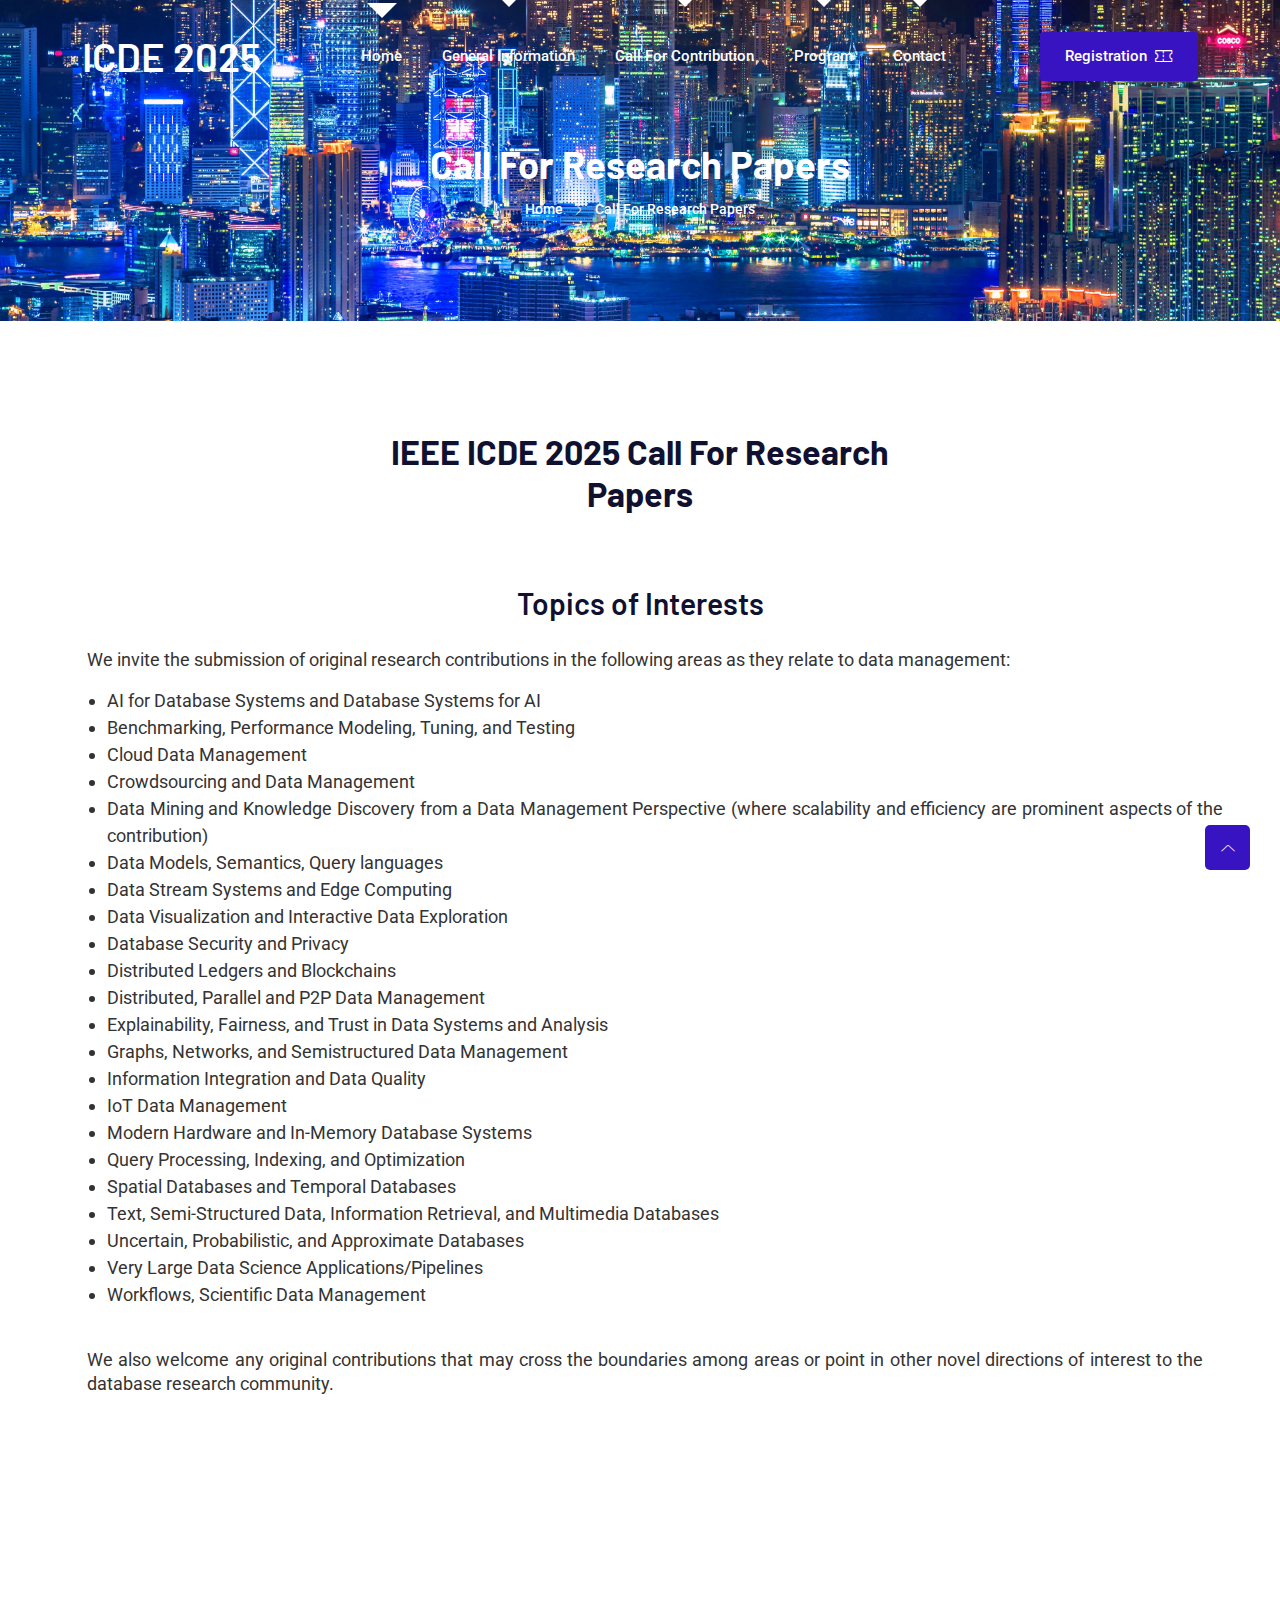
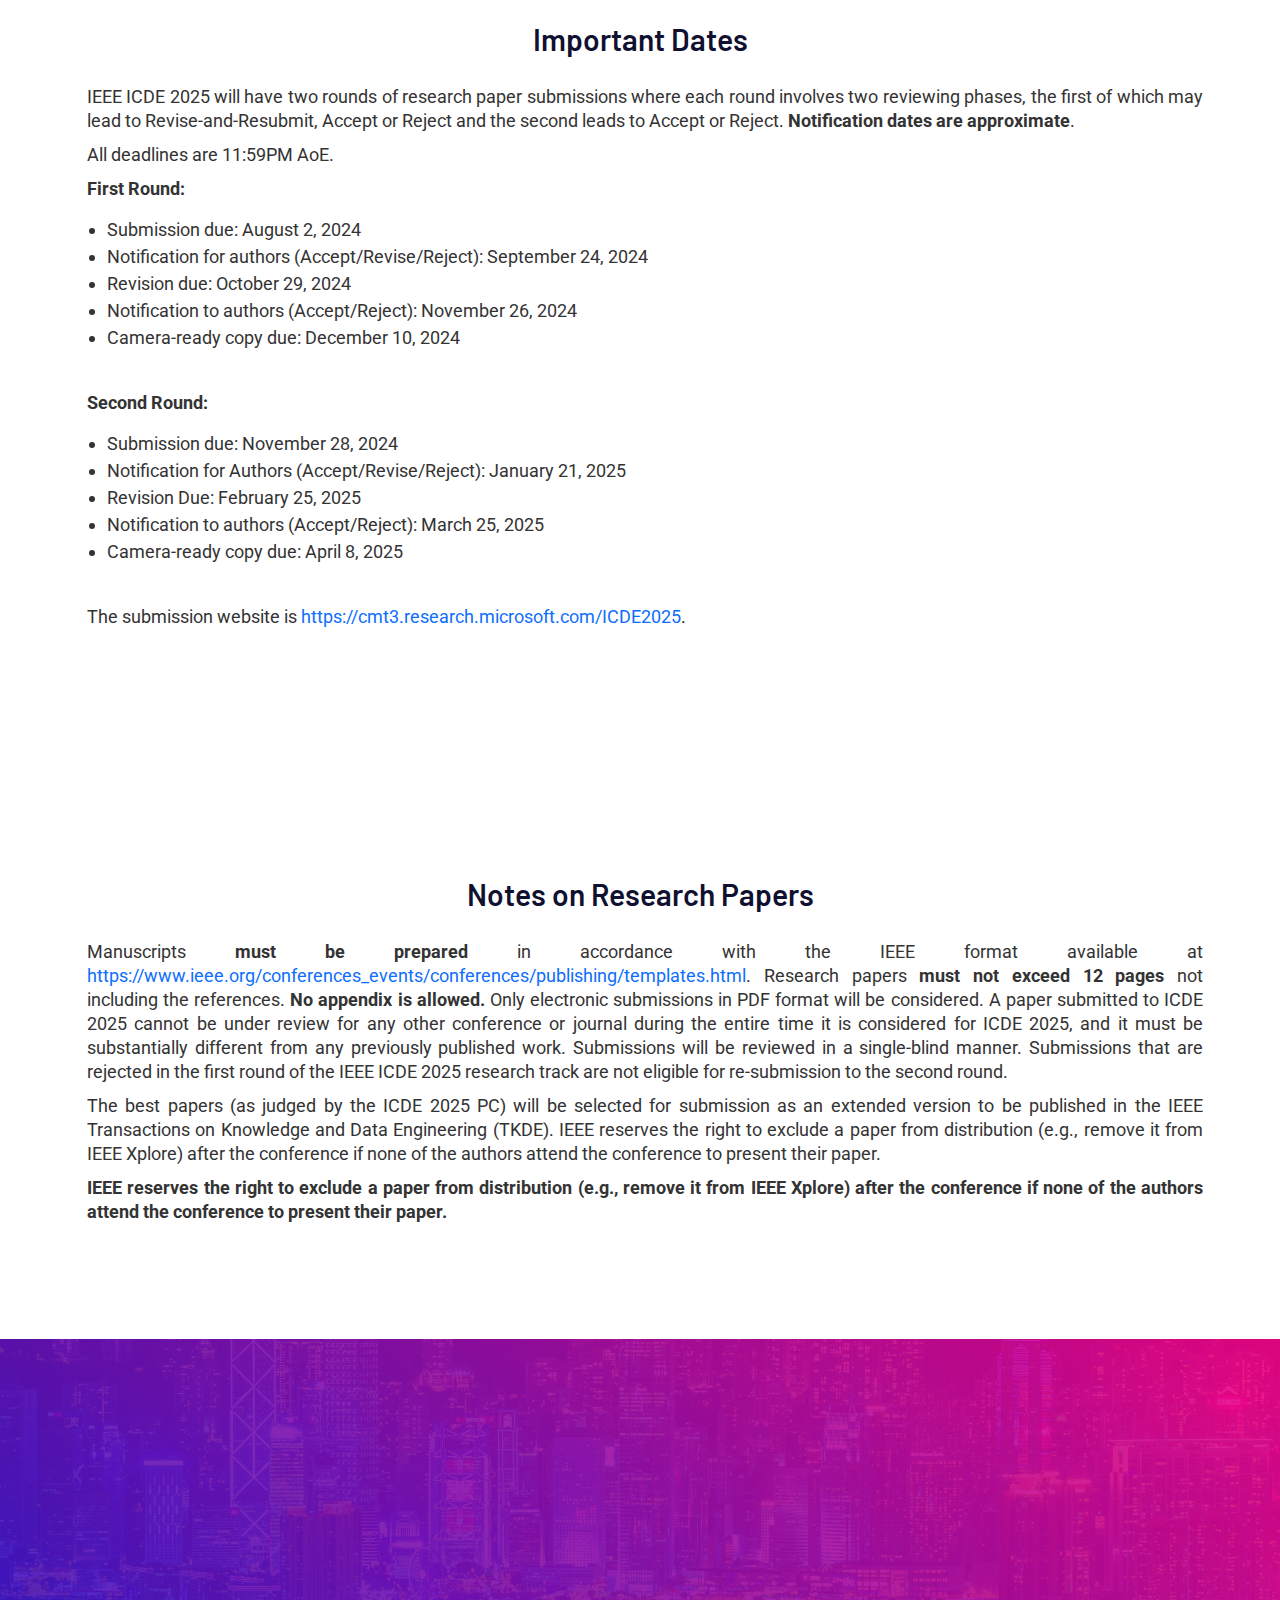
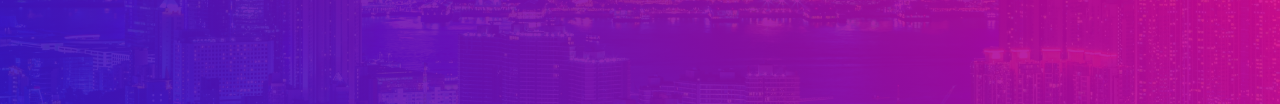
==== cfp-research.html @ 8ed47885 "Add files via upload" ====
<!DOCTYPE html>
<html class="no-js" lang="zxx">

<head>
    <meta charset="utf-8" />
    <meta http-equiv="x-ua-compatible" content="ie=edge" />
    <title>ICDE 2025 - Call for Contribution</title>
    <meta name="description" content="" />
    <meta name="viewport" content="width=device-width, initial-scale=1" />
    <link rel="shortcut icon" type="image/x-icon" href="assets/images/favicon.svg" />

    <!-- ========================= CSS here ========================= -->
    <link rel="stylesheet" href="assets/css/bootstrap.min.css" />
    <link rel="stylesheet" href="assets/css/LineIcons.3.0.css" />
    <link rel="stylesheet" href="assets/css/animate.css" />
    <link rel="stylesheet" href="assets/css/tiny-slider.css" />
    <link rel="stylesheet" href="assets/css/glightbox.min.css" />
    <link rel="stylesheet" href="assets/css/main.css" />

</head>

<body>
    <!--[if lte IE 9]>
      <p class="browserupgrade">
        You are using an <strong>outdated</strong> browser. Please
        <a href="https://browsehappy.com/">upgrade your browser</a> to improve
        your experience and security.
      </p>
    <![endif]-->

    <!-- Preloader -->
    <div class="preloader">
        <div class="preloader-inner">
            <div class="preloader-icon">
                <span></span>
                <span></span>
            </div>
        </div>
    </div>
    <!-- /End Preloader -->

    <!-- Start Header Area -->
    <header class="header navbar-area">
        <div class="container">
            <div class="row align-items-center">
                <div class="col-lg-12">
                    <div class="nav-inner">
                        <!-- Start Navbar -->
                        <nav class="navbar navbar-expand-lg">
                            <a class="navbar-brand" href="index.html">
                                <!--<img src="assets/images/logo/logo.svg" alt="Logo">-->
                                <h2 style="color: white;">ICDE 2025</h2>
                            </a>
                            <button class="navbar-toggler mobile-menu-btn" type="button" data-bs-toggle="collapse"
                                data-bs-target="#navbarSupportedContent" aria-controls="navbarSupportedContent"
                                aria-expanded="false" aria-label="Toggle navigation">
                                <span class="toggler-icon"></span>
                                <span class="toggler-icon"></span>
                                <span class="toggler-icon"></span>
                            </button>
                            <div class="collapse navbar-collapse sub-menu-bar" id="navbarSupportedContent">
                                <ul id="nav" class="navbar-nav ms-auto">
                                    <li class="nav-item">
                                        <a href="index.html" class="active" aria-label="Toggle navigation">Home</a>
                                    </li>

                                    <li class="nav-item">
                                        <a class="dd-menu collapsed" href="javascript:void(0)" data-bs-toggle="collapse"
                                            data-bs-target="#submenu-1-1" aria-controls="navbarSupportedContent"
                                            aria-expanded="false" aria-label="Toggle navigation">General Information</a>
                                        <ul class="sub-menu collapse" id="submenu-1-1">
                                            <li class="nav-item"><a href="committee.html">Organization Comittees</a></li>
                                            <!--<li class="nav-item"><a href="gallery.html">Gallery</a></li>-->
                                            <!--<li class="nav-item"><a href="pricing.html">Prcing</a></li>-->
                                            <li class="nav-item"><a href="sponsors.html">Sponsors</a></li>
                                            <!--<li class="nav-item"><a href="mail-success.html">Mail Success</a></li>-->
                                            <!--<li class="nav-item"><a href="404.html">404 Error</a></li>-->
                                        </ul>
                                    </li>
                                    
                                    <li class="nav-item">
                                        <a class="dd-menu collapsed" href="javascript:void(0)" data-bs-toggle="collapse"
                                            data-bs-target="#submenu-1-1" aria-controls="navbarSupportedContent"
                                            aria-expanded="false" aria-label="Toggle navigation">Call for Contribution</a>
                                        <ul class="sub-menu collapse" id="submenu-1-1">
                                            <li class="nav-item"><a href="cfp-research.html">Research Papers</a></li>
                                        </ul>
                                    </li>

                                    <li class="nav-item">
                                        <a href="schedule.html" aria-label="Toggle navigation">Program</a>
                                    </li>

                                    <li class="nav-item">
                                        <a href="contact.html" aria-label="Toggle navigation">Contact</a>
                                    </li>
                                </ul>
                            </div>
                             <!-- navbar collapse -->
                            <div class="button">
                                <a href="pricing.html" class="btn">Registration<i class="lni lni-ticket"></i></a>
                            </div>
                        </nav>
                        <!-- End Navbar -->
                    </div>
                </div>
            </div> <!-- row -->
        </div> <!-- container -->
    </header>
    <!-- End Header Area -->

    <!-- Start Breadcrumbs -->
    <div class="breadcrumbs">
        <div class="container">
            <div class="row align-items-center">
                <div class="col-lg-8 offset-lg-2 col-md-12 col-12">
                    <div class="breadcrumbs-content">
                        <h1 class="page-title">Call for Research Papers</h1>
                        <ul class="breadcrumb-nav">
                            <li><a href="index.html">Home</a></li>
                            <li>Call for Research Papers</li>
                        </ul>
                    </div>
                </div>
            </div>
        </div>
    </div>
    <!-- End Breadcrumbs -->

    <!-- Start Sponsors Area -->
    <section class="sponsors section">
        <div class="container">
            <div class="row">
                <div class="col-12">
                    <div class="section-title">
                        <h2 class="wow fadeInUp" data-wow-delay=".4s">IEEE ICDE 2025 Call for Research Papers</h2>
                    </div>

                    <h3>Topics of Interests</h3>
                    <br>
                </div>

                <p class="justify-align-main">
                    We invite the submission of original research contributions in the following areas as they relate to data management:               
                </p> 

                <ul class="justify-align-main-list">
                    <li>AI for Database Systems and Database Systems for AI</li>
                    <li>Benchmarking, Performance Modeling, Tuning, and Testing</li>
                    <li>Cloud Data Management</li>
                    <li>Crowdsourcing and Data Management</li>
                    <li>Data Mining and Knowledge Discovery from a Data Management Perspective (where scalability and efficiency are prominent aspects of the contribution)</li>
                    <li>Data Models, Semantics, Query languages</li>
                    <li>Data Stream Systems and Edge Computing</li>
                    <li>Data Visualization and Interactive Data Exploration</li>
                    <li>Database Security and Privacy</li>
                    <li>Distributed Ledgers and Blockchains</li>
                    <li>Distributed, Parallel and P2P Data Management</li>
                    <li>Explainability, Fairness, and Trust in Data Systems and Analysis</li>
                    <li>Graphs, Networks, and Semistructured Data Management</li>
                    <li>Information Integration and Data Quality </li>
                    <li>IoT Data Management</li>
                    <li>Modern Hardware and In-Memory Database Systems</li>
                    <li>Query Processing, Indexing, and Optimization</li>
                    <li>Spatial Databases and Temporal Databases</li>
                    <li>Text, Semi-Structured Data, Information Retrieval, and Multimedia Databases</li>
                    <li>Uncertain, Probabilistic, and Approximate Databases</li>
                    <li>Very Large Data Science Applications/Pipelines </li>
                    <li>Workflows, Scientific Data Management</li>
                </ul> 

                <p class="justify-align-main">
                    We also welcome any original contributions that may cross the boundaries among areas or point in other novel directions of interest to the database research community.       
                </p>   

            </div>
        </div>

    </section>

    <section class="sponsors section">
        <div class="container">
            <div class="row">
                <div class="col-12">
                    <h3>Important Dates</h3>
                    <br>
                </div>

                <p class="justify-align-main">
                    IEEE ICDE 2025 will have two rounds of research paper submissions where  each round involves two reviewing phases, the first of which may lead to Revise-and-Resubmit, Accept or Reject and the second leads to Accept or Reject. <b>Notification dates are approximate</b>.          
                </p>

                <p class="justify-align-main">
                    All deadlines are 11:59PM AoE.
                    <br>
                </p>   

                <p class="justify-align-main">
                <b>First Round:</b>
                </p>   

                <ul class="justify-align-main-list">
                    <li>Submission due:  August 2, 2024 </li>
                    <li>Notification for authors (Accept/Revise/Reject): September 24, 2024 </li>
                    <li>Revision due: October 29, 2024 </li>
                    <li>Notification to authors (Accept/Reject): November 26, 2024 </li>
                    <li>Camera-ready copy due: December 10, 2024 </li>
                </ul> 

                <p class="justify-align-main">
                    <b>Second Round:</b>
                </p>   
    
                <ul class="justify-align-main-list">
                    <li>Submission due:  November 28, 2024 </li>
                    <li>Notification for Authors (Accept/Revise/Reject): January 21, 2025 </li>
                    <li>Revision Due: February 25, 2025 </li>
                    <li>Notification to authors (Accept/Reject): March 25, 2025 </li>
                    <li>Camera-ready copy due: April 8, 2025 </li>
                </ul> 
                                
                <p class="justify-align-main">
                    The submission website is <a href="https://cmt3.research.microsoft.com/ICDE2025">https://cmt3.research.microsoft.com/ICDE2025</a>. 
                </p>   

                <br>
                


            </div>
        </div>
    </section>


    <section class="sponsors section">
        <div class="container">
            <div class="row">
                <div class="col-12">
                    <h3>Notes on Research Papers</h3>
                    <br>
                </div>

                <p class="justify-align-main">
                    Manuscripts <b>must be prepared</b> in accordance with the IEEE format available at 
                    <a href="https://www.ieee.org/conferences_events/conferences/publishing/templates.html">https://www.ieee.org/conferences_events/conferences/publishing/templates.html</a>.  
                    Research papers 
                    <b>must not exceed 12 pages </b>
                    not including the references. <b>No appendix is allowed.</b> 
                    Only electronic submissions in PDF format will be considered. 
                    A paper submitted to ICDE 2025 cannot be under review for any other conference or journal during the entire time it is considered for ICDE 2025, and it must be substantially different from any previously published work. Submissions will be reviewed in a single-blind manner. Submissions that are rejected in the first round of the IEEE ICDE 2025 research track are not eligible for re-submission to the second round.
                </p>

                <p class="justify-align-main">
                    The best papers (as judged by the ICDE 2025 PC) will be selected for submission as an extended version to be published in the IEEE Transactions on Knowledge and Data Engineering (TKDE). 
                    IEEE reserves the right to exclude a paper from distribution (e.g., remove it from IEEE Xplore) after the conference if none of the authors attend the conference to present their paper. 
                </p>

                <p class="justify-align-main">
                    <b>IEEE reserves the right to exclude a paper from distribution (e.g., remove it from IEEE Xplore) after the conference if none of the authors attend the conference to present their paper.</b>
                </p>
                
            </div>
        </div>
    </section>

    








    <!-- End Sponsors Area -->

    <!-- Start Call Action Area -->
    <section class="call-action overlay">
        <div class="container">
            <div class="row align-items-center">
                <div class="col-lg-8 offset-lg-2 col-md-12 col-12">
                    <div class="inner-content">
                        <div class="text">
                            <h5 class="wow zoomIn" data-wow-delay=".2s">Hurry Up!</h5>
                            <h2 class="wow fadeInUp" data-wow-delay=".4s">See you at ICDE 2025!
                            </h2>
                            <p class="wow fadeInUp" data-wow-delay=".6s"></p>
                        </div>
                        <!--
                        <div class="button wow fadeInUp" data-wow-delay=".8s">
                            <a href="pricing.html" class="btn">Register Now!<i class="lni lni-ticket"></i></a>
                        </div>
                        -->
                    </div>
                </div>
            </div>
        </div>
    </section>
    <!-- End Call Action Area -->

    <!-- Start Footer Area -->
    <!--/ End Footer Top -->
    <!-- Start Copyright Area -->
    <!-- End Copyright Area -->
    </footer>
    <!--/ End Footer Area -->

    <!-- ========================= scroll-top ========================= -->
    <a href="#" class="scroll-top">
        <i class="lni lni-chevron-up"></i>
    </a>

    <!-- ========================= JS here ========================= -->
    <script src="assets/js/bootstrap.min.js"></script>
    <script src="assets/js/wow.min.js"></script>
    <script src="assets/js/tiny-slider.js"></script>
    <script src="assets/js/glightbox.min.js"></script>
    <script src="assets/js/count-up.min.js"></script>
    <script src="assets/js/main.js"></script>
</body>

</html>
---- assets/css/tiny-slider.css ----
.tns-outer{padding:0!important}.tns-outer [hidden]{display:none!important}.tns-outer [aria-controls],.tns-outer [data-action]{cursor:pointer}.tns-slider{-webkit-transition:all 0s;-moz-transition:all 0s;transition:all 0s}.tns-slider>.tns-item{-webkit-box-sizing:border-box;-moz-box-sizing:border-box;box-sizing:border-box}.tns-horizontal.tns-subpixel{white-space:nowrap}.tns-horizontal.tns-subpixel>.tns-item{display:inline-block;vertical-align:top;white-space:normal}.tns-horizontal.tns-no-subpixel:after{content:'';display:table;clear:both}.tns-horizontal.tns-no-subpixel>.tns-item{float:left}.tns-horizontal.tns-carousel.tns-no-subpixel>.tns-item{margin-right:-100%}.tns-no-calc{position:relative;left:0}.tns-gallery{position:relative;left:0;min-height:1px}.tns-gallery>.tns-item{position:absolute;left:-100%;-webkit-transition:transform 0s,opacity 0s;-moz-transition:transform 0s,opacity 0s;transition:transform 0s,opacity 0s}.tns-gallery>.tns-slide-active{position:relative;left:auto!important}.tns-gallery>.tns-moving{-webkit-transition:all .25s;-moz-transition:all .25s;transition:all .25s}.tns-autowidth{display:inline-block}.tns-lazy-img{-webkit-transition:opacity .6s;-moz-transition:opacity .6s;transition:opacity .6s;opacity:.6}.tns-lazy-img.tns-complete{opacity:1}.tns-ah{-webkit-transition:height 0s;-moz-transition:height 0s;transition:height 0s}.tns-ovh{overflow:hidden}.tns-visually-hidden{position:absolute;left:-10000em}.tns-transparent{opacity:0;visibility:hidden}.tns-fadeIn{opacity:1;filter:alpha(opacity=100);z-index:0}.tns-normal,.tns-fadeOut{opacity:0;filter:alpha(opacity=0);z-index:-1}.tns-vpfix{white-space:nowrap}.tns-vpfix>div,.tns-vpfix>li{display:inline-block}.tns-t-subp2{margin:0 auto;width:310px;position:relative;height:10px;overflow:hidden}.tns-t-ct{width:2333.3333333%;width:-webkit-calc(100% * 70/3);width:-moz-calc(100% * 70/3);width:calc(100% * 70/3);position:absolute;right:0}.tns-t-ct:after{content:'';display:table;clear:both}.tns-t-ct>div{width:1.4285714%;width:-webkit-calc(100%/70);width:-moz-calc(100%/70);width:calc(100%/70);height:10px;float:left}
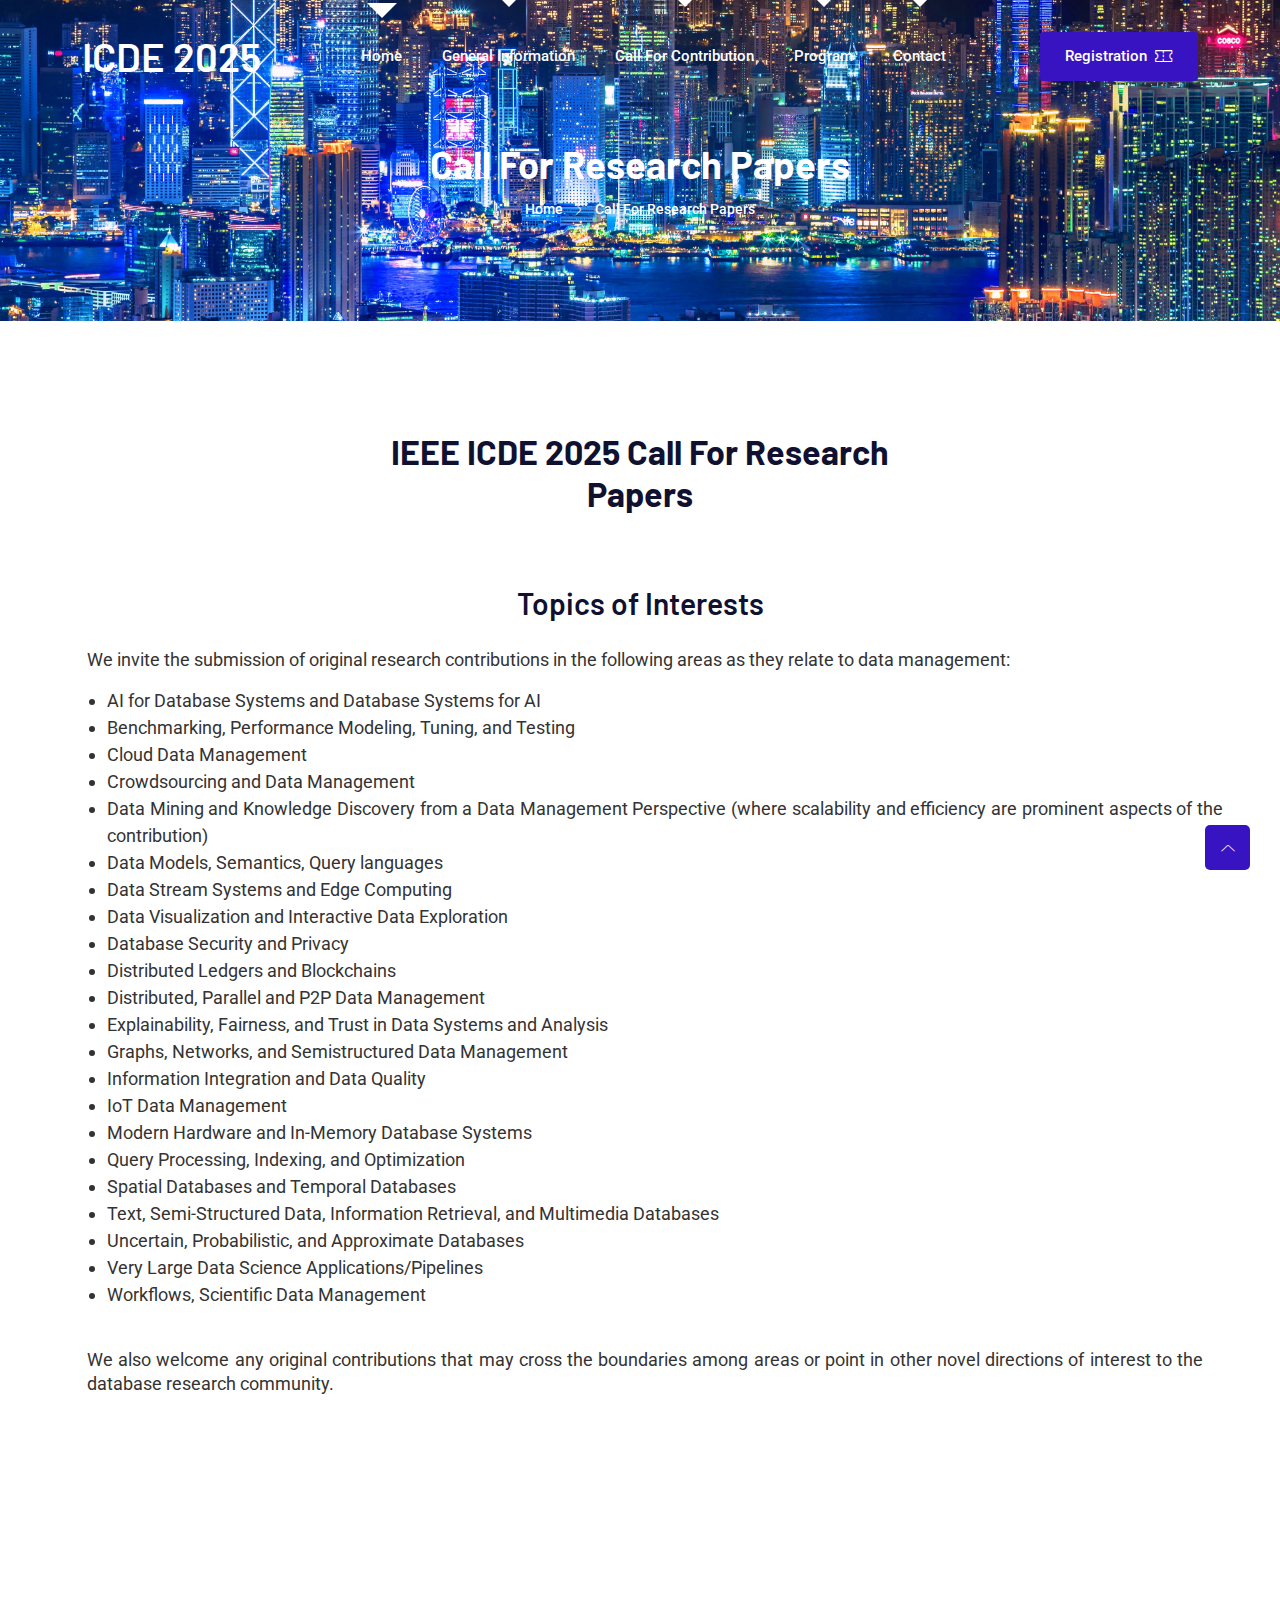
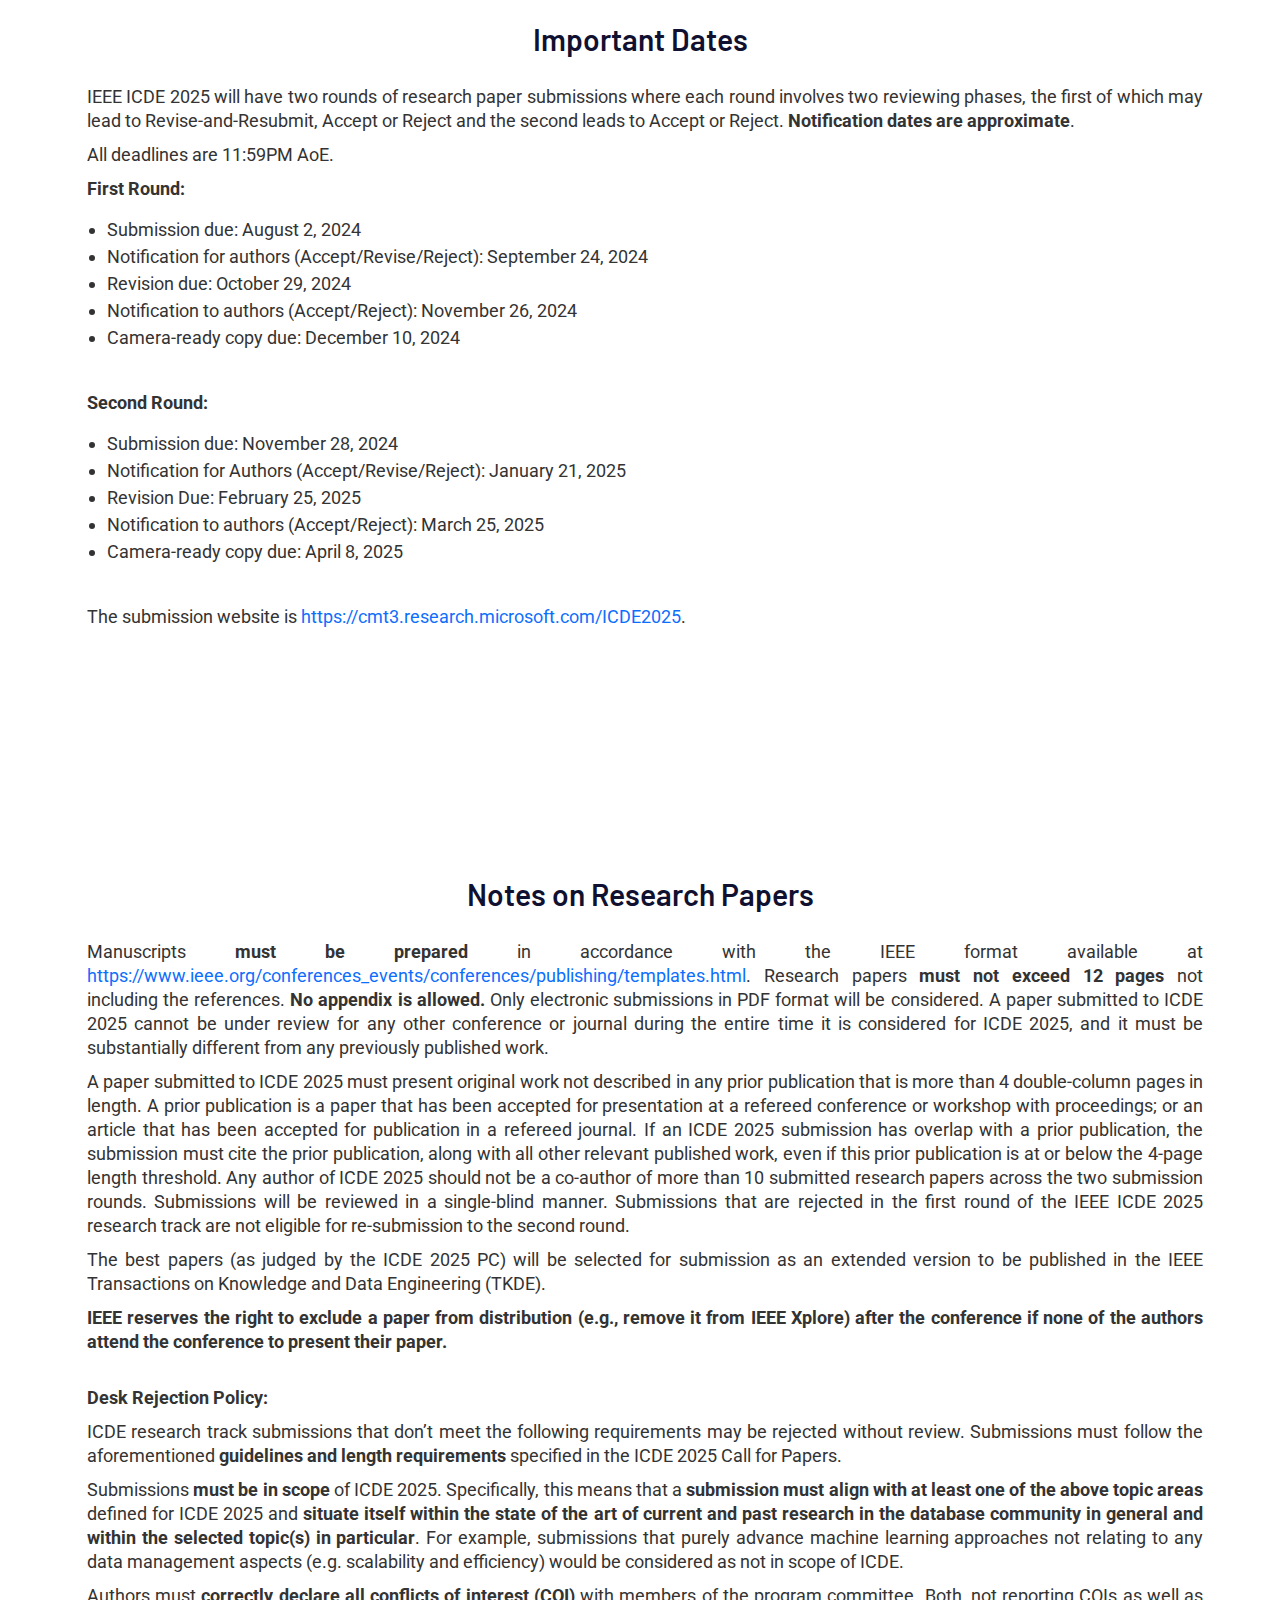
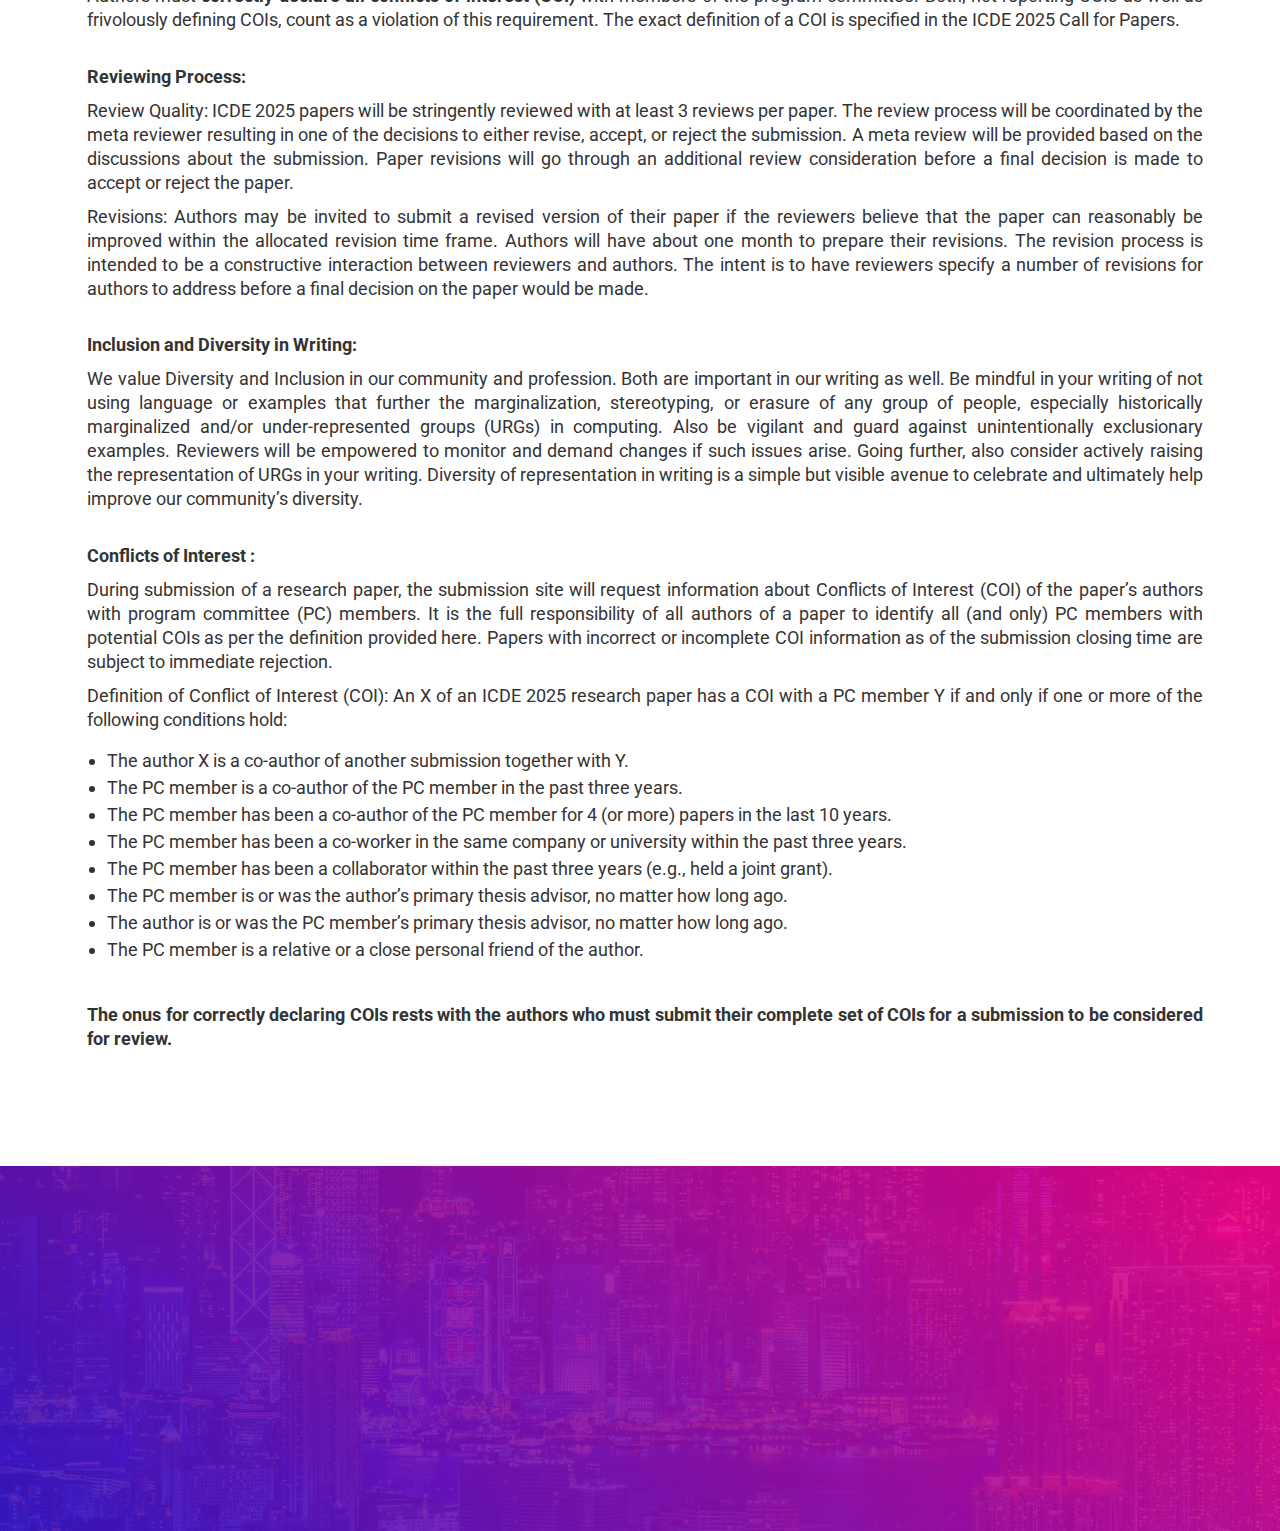
==== commit 271d70aa: "Add files via upload" ====
--- a/cfp-research.html
+++ b/cfp-research.html
@@ -247,18 +247,96 @@
                     <b>must not exceed 12 pages </b>
                     not including the references. <b>No appendix is allowed.</b> 
                     Only electronic submissions in PDF format will be considered. 
-                    A paper submitted to ICDE 2025 cannot be under review for any other conference or journal during the entire time it is considered for ICDE 2025, and it must be substantially different from any previously published work. Submissions will be reviewed in a single-blind manner. Submissions that are rejected in the first round of the IEEE ICDE 2025 research track are not eligible for re-submission to the second round.
+                    A paper submitted to ICDE 2025 cannot be under review for any other conference or journal during the entire time it is considered for ICDE 2025, and it must be substantially different from any previously published work. 
+                </p>
+
+                <p class="justify-align-main">
+                    A paper submitted to ICDE 2025 must present original work not described in any prior publication that is more than 4 double-column pages in length. A prior publication is a paper that has been accepted for presentation at a refereed conference or workshop with proceedings; or an article that has been accepted for publication in a refereed journal. If an ICDE 2025 submission has overlap with a prior publication, the submission must cite the prior publication, along with all other relevant published work, even if this prior publication is at or below the 4-page length threshold.
+                    Any author of ICDE 2025 should not be a co-author of more than 10 submitted research papers across the two submission rounds. 
+                    Submissions will be reviewed in a single-blind manner. Submissions that are rejected in the first round of the IEEE ICDE 2025 research track are not eligible for re-submission to the second round.
                 </p>
 
                 <p class="justify-align-main">
                     The best papers (as judged by the ICDE 2025 PC) will be selected for submission as an extended version to be published in the IEEE Transactions on Knowledge and Data Engineering (TKDE). 
-                    IEEE reserves the right to exclude a paper from distribution (e.g., remove it from IEEE Xplore) after the conference if none of the authors attend the conference to present their paper. 
                 </p>
 
                 <p class="justify-align-main">
                     <b>IEEE reserves the right to exclude a paper from distribution (e.g., remove it from IEEE Xplore) after the conference if none of the authors attend the conference to present their paper.</b>
                 </p>
+
+                <br>
+
+                <p class="justify-align-main">
+                <b>Desk Rejection Policy:</b>
+                </p>
+
+                <p class="justify-align-main">
+                    ICDE research track submissions that don’t meet the following requirements may be rejected without review.
+                    Submissions must follow the aforementioned <b>guidelines and length requirements</b> specified in the ICDE 2025 Call for Papers.
+                </p>                
                 
+                <p class="justify-align-main">
+                    Submissions <b>must be in scope</b> of ICDE 2025. Specifically, this means that a <b>submission must align with at least one of the above topic areas</b> defined for ICDE 2025 and <b>situate itself within the state of the art of current and past research in the database community in general and within the selected topic(s) in particular</b>. For example, submissions that purely advance machine learning approaches not relating to any data management aspects (e.g. scalability and efficiency) would be considered as not in scope of ICDE.
+                </p>
+
+                <p class="justify-align-main">      
+                    Authors must <b>correctly declare all conflicts of interest (COI)</b> with members of the program committee. Both, not reporting COIs as well as frivolously defining COIs, count as a violation of this requirement. The exact definition of a COI is specified in the ICDE 2025 Call for Papers.
+                </p>
+
+                <br>
+
+                <p class="justify-align-main">
+                    <b>Reviewing Process:</b>
+                </p>
+
+                <p class="justify-align-main">
+                    Review Quality:  ICDE 2025 papers will be stringently reviewed with at least 3 reviews per paper. The review process will be coordinated by the meta reviewer resulting in one of the decisions to either revise, accept, or reject the submission. A meta review will be provided based on the discussions about the submission. Paper revisions will go through an additional review consideration before a final decision is made to accept or reject the paper.  
+                </p>
+
+                <p class="justify-align-main">
+                    Revisions: Authors may be invited to submit a revised version of their paper if the reviewers believe that the paper can reasonably be improved within the allocated revision time frame. Authors will have about one month to prepare their revisions. The revision process is intended to be a constructive interaction between reviewers and authors. The intent is to have reviewers specify a number of revisions for authors to address before a final decision on the paper would be made.
+                </p>
+
+                <br>
+
+                <p class="justify-align-main">
+                    <b>Inclusion and Diversity in Writing:</b>
+                </p>
+
+                <p class="justify-align-main">
+                    We value Diversity and Inclusion in our community and profession. Both are important in our writing as well. Be mindful in your writing of not using language or examples that further the marginalization, stereotyping, or erasure of any group of people, especially historically marginalized and/or under-represented groups (URGs) in computing. Also be vigilant and guard against unintentionally exclusionary examples. Reviewers will be empowered to monitor and demand changes if such issues arise. Going further, also consider actively raising the representation of URGs in your writing. Diversity of representation in writing is a simple but visible avenue to celebrate and ultimately help improve our community’s diversity.
+                </p>
+
+                <br>
+
+                <p class="justify-align-main">
+                    <b>Conflicts of Interest :</b>
+                </p>
+
+                <p class="justify-align-main">
+                    During submission of a research paper, the submission site will request information about Conflicts of Interest (COI) of the paper’s authors with program committee (PC) members. It is the full responsibility of all authors of a paper to identify all (and only)  PC members with potential COIs as per the definition provided here. Papers with incorrect or incomplete COI information as of the submission closing time are subject to immediate rejection.
+                </p>
+
+                <p class="justify-align-main">
+                    Definition of Conflict of Interest (COI):
+                    An X of an ICDE 2025 research paper has a COI with a PC member Y if and only if one or more of the following conditions hold:
+                </p>
+
+                <ul class="justify-align-main-list">
+                    <li>The author X is a co-author of another submission together with Y.</li>
+                    <li>The PC member is a co-author of the PC member in the past three years.</li>
+                    <li>The PC member has been a co-author of the PC member for 4 (or more) papers in the last 10 years.</li>
+                    <li>The PC member has been a co-worker in the same company or university within the past three years.</li>
+                    <li>The PC member has been a collaborator within the past three years (e.g., held a joint grant).</li>
+                    <li>The PC member is or was the author’s primary thesis advisor, no matter how long ago.</li>
+                    <li>The author is or was the PC member’s primary thesis advisor, no matter how long ago.</li>
+                    <li>The PC member is a relative or a close personal friend of the author.</li>  
+                </ul> 
+
+                <p class="justify-align-main">
+                    <b>The onus for correctly declaring COIs rests with the authors who must submit their complete set of COIs for a submission to be considered for review.</b>
+                </p>
+
             </div>
         </div>
     </section>
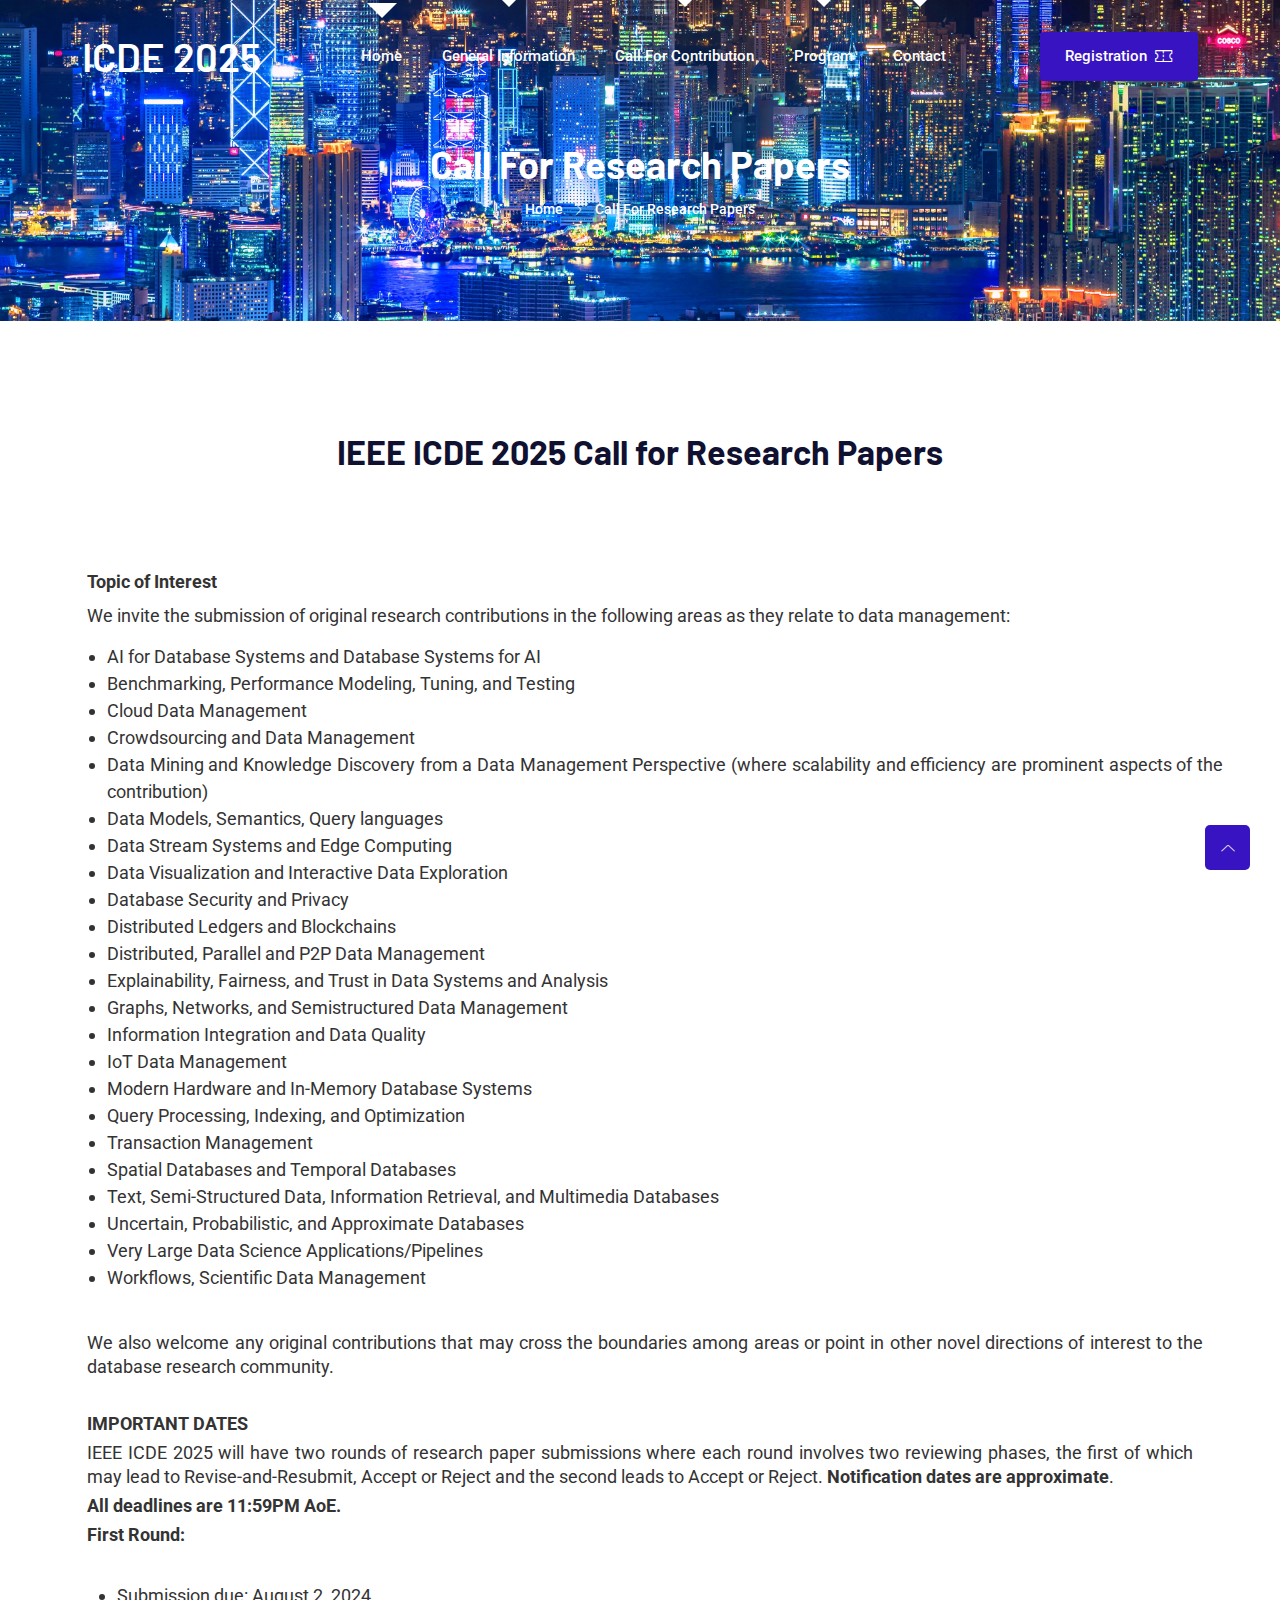
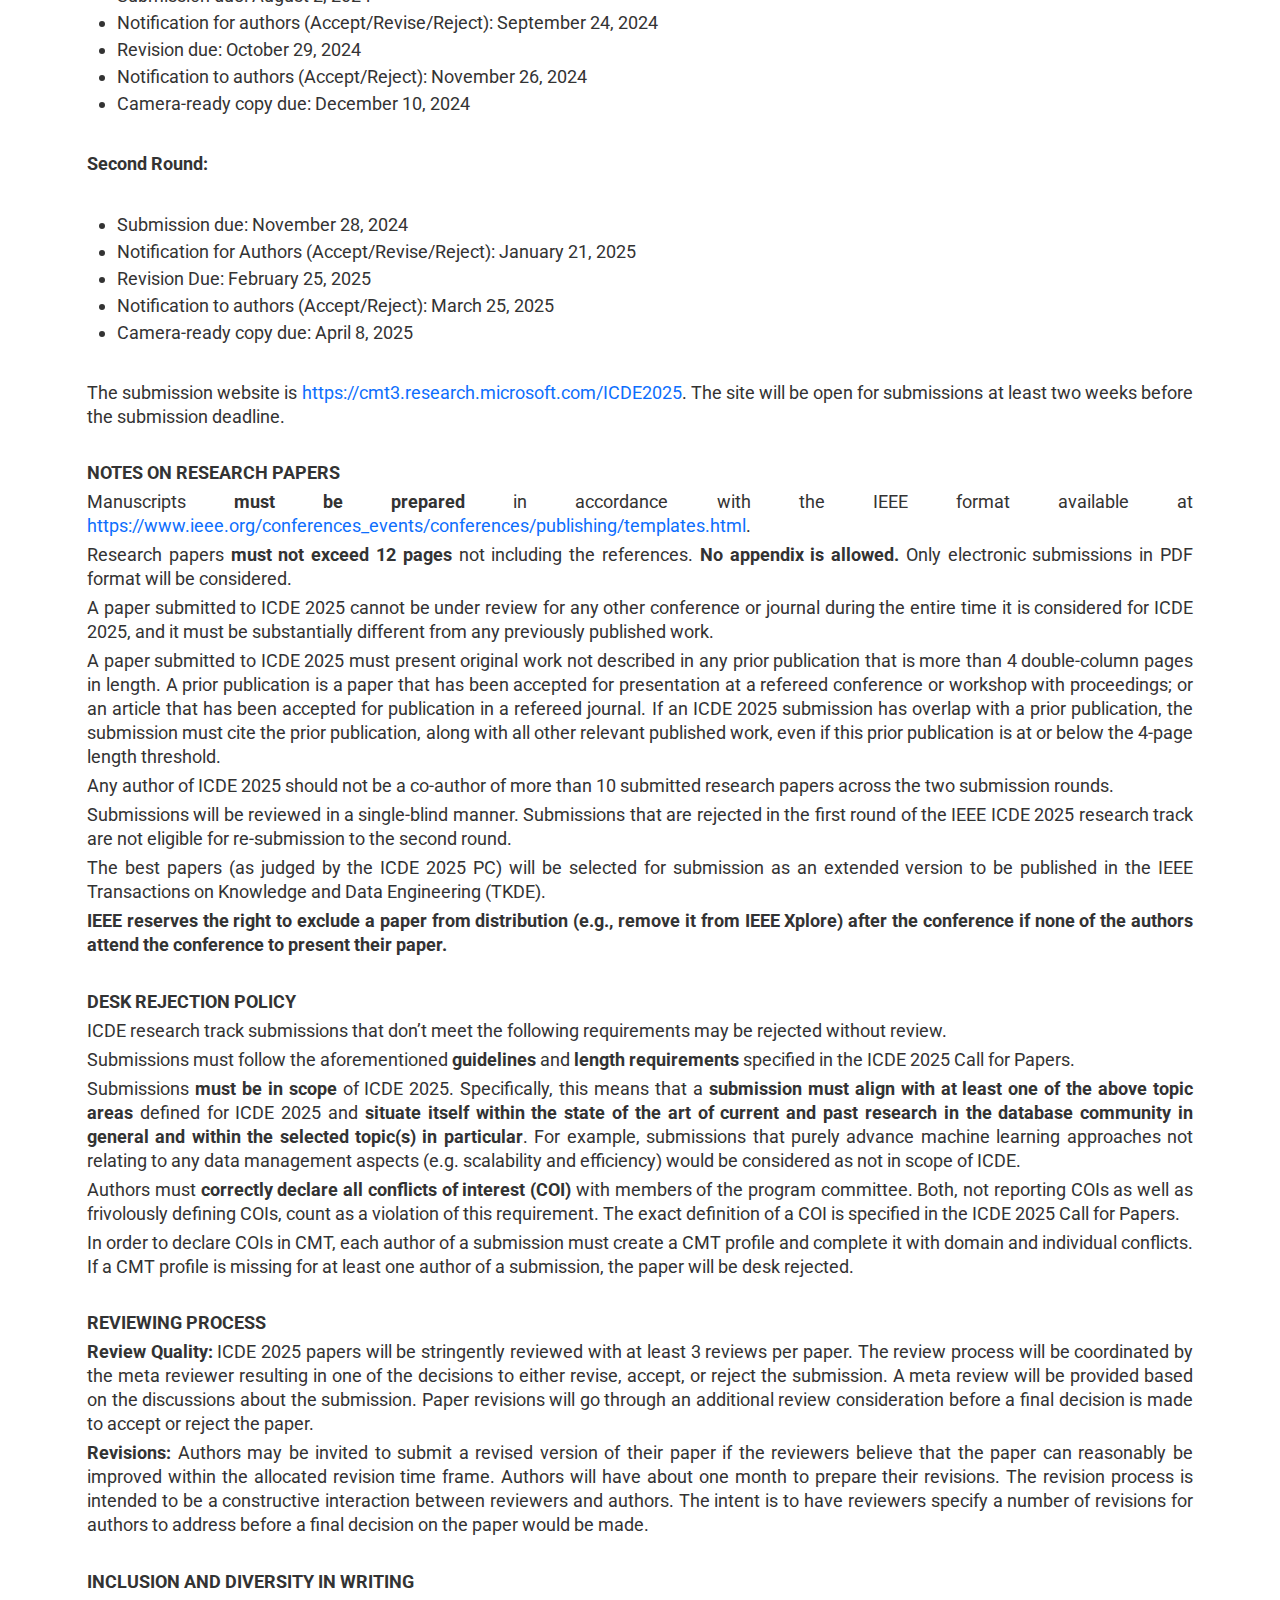
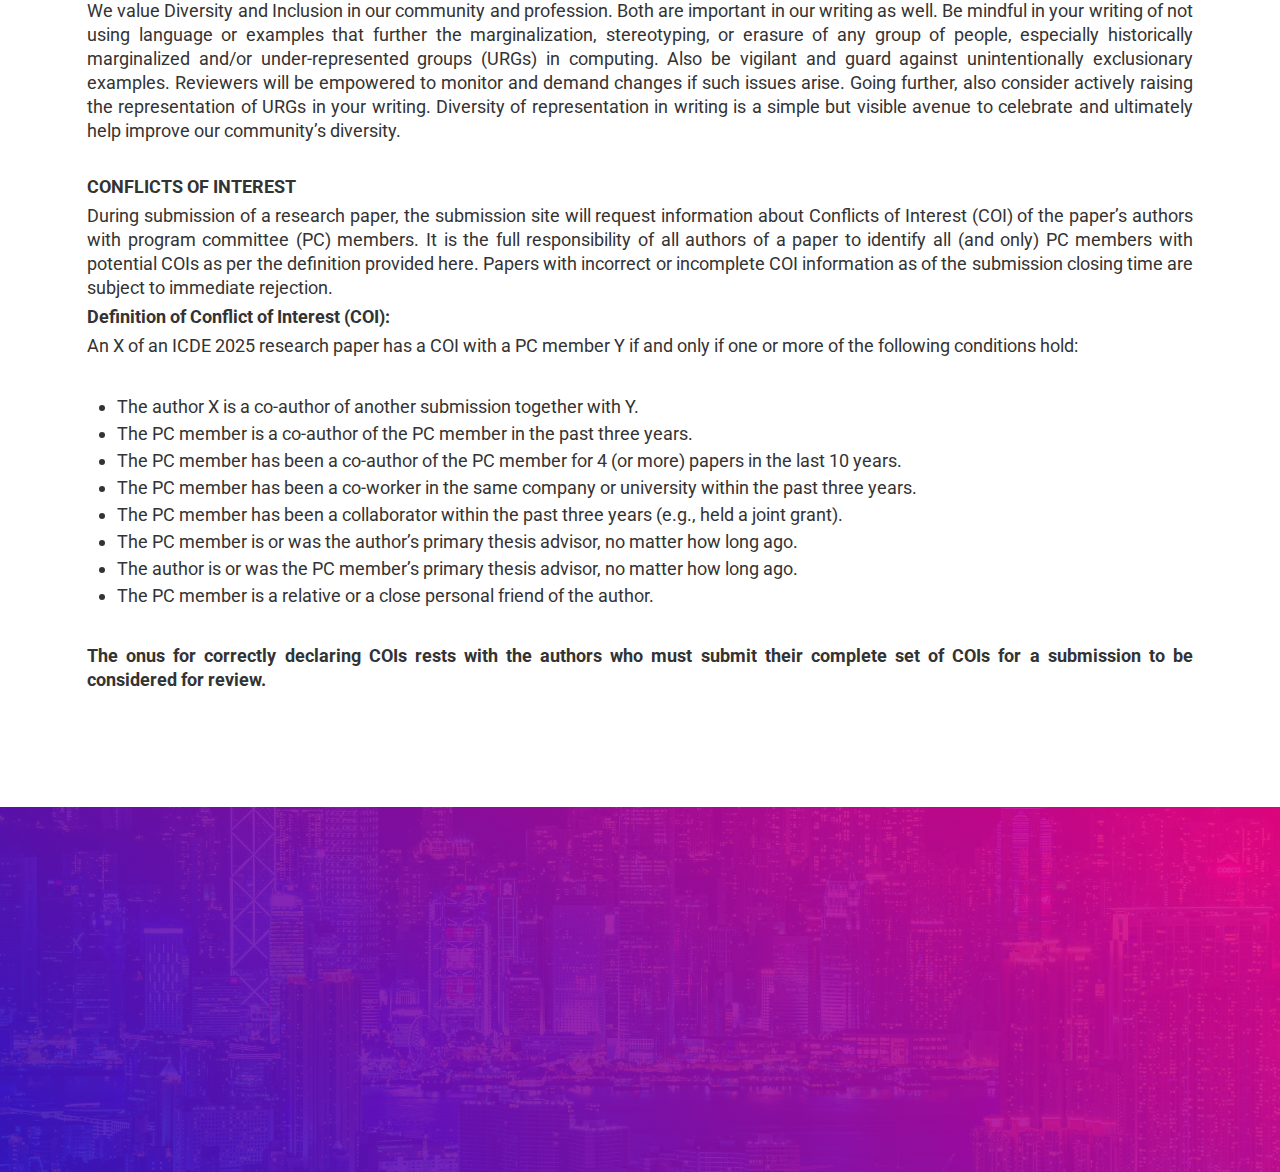
==== commit 8fe488a7: "Add files via upload" ====
--- a/cfp-research.html
+++ b/cfp-research.html
@@ -135,11 +135,12 @@
                     <div class="section-title">
                         <h2 class="wow fadeInUp" data-wow-delay=".4s">IEEE ICDE 2025 Call for Research Papers</h2>
                     </div>
-
-                    <h3>Topics of Interests</h3>
                     <br>
                 </div>
 
+                <p class="justify-align-main">
+                    <b>Topic of Interest</b>               
+                </p> 
                 <p class="justify-align-main">
                     We invite the submission of original research contributions in the following areas as they relate to data management:               
                 </p> 
@@ -162,6 +163,7 @@
                     <li>IoT Data Management</li>
                     <li>Modern Hardware and In-Memory Database Systems</li>
                     <li>Query Processing, Indexing, and Optimization</li>
+                    <li>Transaction Management</li>
                     <li>Spatial Databases and Temporal Databases</li>
                     <li>Text, Semi-Structured Data, Information Retrieval, and Multimedia Databases</li>
                     <li>Uncertain, Probabilistic, and Approximate Databases</li>
@@ -174,172 +176,181 @@
                 </p>   
 
             </div>
+
+            <br>
+
+            <p class="justify-align-main">
+                <b>IMPORTANT DATES</b>               
+            </p> 
+
+            <p class="justify-align-main">
+                IEEE ICDE 2025 will have two rounds of research paper submissions where  each round involves two reviewing phases, the first of which may lead to Revise-and-Resubmit, Accept or Reject and the second leads to Accept or Reject. <b>Notification dates are approximate</b>.          
+            </p>
+
+            <p class="justify-align-main">
+                <b>All deadlines are 11:59PM AoE.</b>
+            </p>  
+
+            <p class="justify-align-main">
+                <b>First Round:</b>
+            </p>   
+
+            <ul class="justify-align-main-list">
+                <li>Submission due:  August 2, 2024 </li>
+                <li>Notification for authors (Accept/Revise/Reject): September 24, 2024 </li>
+                <li>Revision due: October 29, 2024 </li>
+                <li>Notification to authors (Accept/Reject): November 26, 2024 </li>
+                <li>Camera-ready copy due: December 10, 2024 </li>
+            </ul> 
+
+            <p class="justify-align-main">
+                <b>Second Round:</b>
+            </p>   
+
+            <ul class="justify-align-main-list">
+                <li>Submission due:  November 28, 2024 </li>
+                <li>Notification for Authors (Accept/Revise/Reject): January 21, 2025 </li>
+                <li>Revision Due: February 25, 2025 </li>
+                <li>Notification to authors (Accept/Reject): March 25, 2025 </li>
+                <li>Camera-ready copy due: April 8, 2025 </li>
+            </ul> 
+                            
+            <p class="justify-align-main">
+                The submission website is <a href="https://cmt3.research.microsoft.com/ICDE2025">https://cmt3.research.microsoft.com/ICDE2025</a>. 
+                The site will be open for submissions at least two weeks before the submission deadline.
+            </p>   
+
+            <br>
+
+            <p class="justify-align-main">
+                <b>NOTES ON RESEARCH PAPERS</b>               
+            </p> 
+
+            <p class="justify-align-main">
+                Manuscripts <b>must be prepared</b> in accordance with the IEEE format available at 
+                <a href="https://www.ieee.org/conferences_events/conferences/publishing/templates.html">https://www.ieee.org/conferences_events/conferences/publishing/templates.html</a>.  
+            </p>
+            <p class="justify-align-main">
+                Research papers 
+                <b>must not exceed 12 pages </b>
+                not including the references. <b>No appendix is allowed.</b> 
+                Only electronic submissions in PDF format will be considered.
+            </p>
+
+            <p class="justify-align-main">
+                A paper submitted to ICDE 2025 cannot be under review for any other conference or journal during the entire time it is considered for ICDE 2025, and it must be substantially different from any previously published work. 
+            </p>
+
+            <p class="justify-align-main">
+                A paper submitted to ICDE 2025 must present original work not described in any prior publication that is more than 4 double-column pages in length. A prior publication is a paper that has been accepted for presentation at a refereed conference or workshop with proceedings; or an article that has been accepted for publication in a refereed journal. If an ICDE 2025 submission has overlap with a prior publication, the submission must cite the prior publication, along with all other relevant published work, even if this prior publication is at or below the 4-page length threshold.
+            </p>
+            
+            <p class="justify-align-main">
+                Any author of ICDE 2025 should not be a co-author of more than 10 submitted research papers across the two submission rounds. 
+            </p>
+
+            <p class="justify-align-main">
+                Submissions will be reviewed in a single-blind manner. Submissions that are rejected in the first round of the IEEE ICDE 2025 research track are not eligible for re-submission to the second round.
+            </p>
+
+            <p class="justify-align-main">
+                The best papers (as judged by the ICDE 2025 PC) will be selected for submission as an extended version to be published in the IEEE Transactions on Knowledge and Data Engineering (TKDE). 
+            </p>
+
+            <p class="justify-align-main">
+                <b>IEEE reserves the right to exclude a paper from distribution (e.g., remove it from IEEE Xplore) after the conference if none of the authors attend the conference to present their paper.</b>
+            </p>
+
+            <br>
+
+            <p class="justify-align-main">
+                <b>DESK REJECTION POLICY</b>
+            </p>
+
+            <p class="justify-align-main">
+                ICDE research track submissions that don’t meet the following requirements may be rejected without review.
+            </p>        
+            
+            <p class="justify-align-main">
+                Submissions must follow the aforementioned <b>guidelines</b> and <b>length requirements</b> specified in the ICDE 2025 Call for Papers.
+            </p>
+            
+            <p class="justify-align-main">
+                Submissions <b>must be in scope</b> of ICDE 2025. Specifically, this means that a <b>submission must align with at least one of the above topic areas</b> defined for ICDE 2025 and <b>situate itself within the state of the art of current and past research in the database community in general and within the selected topic(s) in particular</b>. For example, submissions that purely advance machine learning approaches not relating to any data management aspects (e.g. scalability and efficiency) would be considered as not in scope of ICDE.
+            </p>
+
+            <p class="justify-align-main">      
+                Authors must <b>correctly declare all conflicts of interest (COI)</b> with members of the program committee. Both, not reporting COIs as well as frivolously defining COIs, count as a violation of this requirement. The exact definition of a COI is specified in the ICDE 2025 Call for Papers.
+            </p>
+
+            <p class="justify-align-main">      
+                In order to declare COIs in CMT, each author of a submission must create a CMT profile and complete it with domain and individual conflicts. If a CMT profile is missing for at least one author of a submission, the paper will be desk rejected.
+            </p>
+
+            <br>
+
+            <p class="justify-align-main">
+                <b>REVIEWING PROCESS</b>
+            </p>
+
+            <p class="justify-align-main">
+                <b>Review Quality:</b>  ICDE 2025 papers will be stringently reviewed with at least 3 reviews per paper. The review process will be coordinated by the meta reviewer resulting in one of the decisions to either revise, accept, or reject the submission. A meta review will be provided based on the discussions about the submission. Paper revisions will go through an additional review consideration before a final decision is made to accept or reject the paper.  
+            </p>
+
+            <p class="justify-align-main">
+                <b>Revisions:</b> Authors may be invited to submit a revised version of their paper if the reviewers believe that the paper can reasonably be improved within the allocated revision time frame. Authors will have about one month to prepare their revisions. The revision process is intended to be a constructive interaction between reviewers and authors. The intent is to have reviewers specify a number of revisions for authors to address before a final decision on the paper would be made.
+            </p>
+
+            <br>
+
+            <p class="justify-align-main">
+                <b>INCLUSION AND DIVERSITY IN WRITING</b>
+            </p>
+
+            <p class="justify-align-main">
+                We value Diversity and Inclusion in our community and profession. Both are important in our writing as well. Be mindful in your writing of not using language or examples that further the marginalization, stereotyping, or erasure of any group of people, especially historically marginalized and/or under-represented groups (URGs) in computing. Also be vigilant and guard against unintentionally exclusionary examples. Reviewers will be empowered to monitor and demand changes if such issues arise. Going further, also consider actively raising the representation of URGs in your writing. Diversity of representation in writing is a simple but visible avenue to celebrate and ultimately help improve our community’s diversity.
+            </p>
+
+            <br>
+
+            <p class="justify-align-main">
+                <b>CONFLICTS OF INTEREST</b>
+            </p>
+
+            <p class="justify-align-main">
+                During submission of a research paper, the submission site will request information about Conflicts of Interest (COI) of the paper’s authors with program committee (PC) members. It is the full responsibility of all authors of a paper to identify all (and only)  PC members with potential COIs as per the definition provided here. Papers with incorrect or incomplete COI information as of the submission closing time are subject to immediate rejection.
+            </p>
+
+            <p class="justify-align-main">
+                <b>Definition of Conflict of Interest (COI):</b>   
+            </p>
+                
+            <p class="justify-align-main">
+                An X of an ICDE 2025 research paper has a COI with a PC member Y if and only if one or more of the following conditions hold:
+            </p>
+
+            <ul class="justify-align-main-list">
+                <li>The author X is a co-author of another submission together with Y.</li>
+                <li>The PC member is a co-author of the PC member in the past three years.</li>
+                <li>The PC member has been a co-author of the PC member for 4 (or more) papers in the last 10 years.</li>
+                <li>The PC member has been a co-worker in the same company or university within the past three years.</li>
+                <li>The PC member has been a collaborator within the past three years (e.g., held a joint grant).</li>
+                <li>The PC member is or was the author’s primary thesis advisor, no matter how long ago.</li>
+                <li>The author is or was the PC member’s primary thesis advisor, no matter how long ago.</li>
+                <li>The PC member is a relative or a close personal friend of the author.</li>  
+            </ul> 
+
+            <p class="justify-align-main">
+                <b>The onus for correctly declaring COIs rests with the authors who must submit their complete set of COIs for a submission to be considered for review.</b>
+            </p>
+
         </div>
 
     </section>
 
-    <section class="sponsors section">
-        <div class="container">
-            <div class="row">
-                <div class="col-12">
-                    <h3>Important Dates</h3>
-                    <br>
-                </div>
-
-                <p class="justify-align-main">
-                    IEEE ICDE 2025 will have two rounds of research paper submissions where  each round involves two reviewing phases, the first of which may lead to Revise-and-Resubmit, Accept or Reject and the second leads to Accept or Reject. <b>Notification dates are approximate</b>.          
-                </p>
-
-                <p class="justify-align-main">
-                    All deadlines are 11:59PM AoE.
-                    <br>
-                </p>   
-
-                <p class="justify-align-main">
-                <b>First Round:</b>
-                </p>   
-
-                <ul class="justify-align-main-list">
-                    <li>Submission due:  August 2, 2024 </li>
-                    <li>Notification for authors (Accept/Revise/Reject): September 24, 2024 </li>
-                    <li>Revision due: October 29, 2024 </li>
-                    <li>Notification to authors (Accept/Reject): November 26, 2024 </li>
-                    <li>Camera-ready copy due: December 10, 2024 </li>
-                </ul> 
-
-                <p class="justify-align-main">
-                    <b>Second Round:</b>
-                </p>   
-    
-                <ul class="justify-align-main-list">
-                    <li>Submission due:  November 28, 2024 </li>
-                    <li>Notification for Authors (Accept/Revise/Reject): January 21, 2025 </li>
-                    <li>Revision Due: February 25, 2025 </li>
-                    <li>Notification to authors (Accept/Reject): March 25, 2025 </li>
-                    <li>Camera-ready copy due: April 8, 2025 </li>
-                </ul> 
-                                
-                <p class="justify-align-main">
-                    The submission website is <a href="https://cmt3.research.microsoft.com/ICDE2025">https://cmt3.research.microsoft.com/ICDE2025</a>. 
-                </p>   
-
-                <br>
-                
-
-
-            </div>
-        </div>
-    </section>
-
-
-    <section class="sponsors section">
-        <div class="container">
-            <div class="row">
-                <div class="col-12">
-                    <h3>Notes on Research Papers</h3>
-                    <br>
-                </div>
-
-                <p class="justify-align-main">
-                    Manuscripts <b>must be prepared</b> in accordance with the IEEE format available at 
-                    <a href="https://www.ieee.org/conferences_events/conferences/publishing/templates.html">https://www.ieee.org/conferences_events/conferences/publishing/templates.html</a>.  
-                    Research papers 
-                    <b>must not exceed 12 pages </b>
-                    not including the references. <b>No appendix is allowed.</b> 
-                    Only electronic submissions in PDF format will be considered. 
-                    A paper submitted to ICDE 2025 cannot be under review for any other conference or journal during the entire time it is considered for ICDE 2025, and it must be substantially different from any previously published work. 
-                </p>
-
-                <p class="justify-align-main">
-                    A paper submitted to ICDE 2025 must present original work not described in any prior publication that is more than 4 double-column pages in length. A prior publication is a paper that has been accepted for presentation at a refereed conference or workshop with proceedings; or an article that has been accepted for publication in a refereed journal. If an ICDE 2025 submission has overlap with a prior publication, the submission must cite the prior publication, along with all other relevant published work, even if this prior publication is at or below the 4-page length threshold.
-                    Any author of ICDE 2025 should not be a co-author of more than 10 submitted research papers across the two submission rounds. 
-                    Submissions will be reviewed in a single-blind manner. Submissions that are rejected in the first round of the IEEE ICDE 2025 research track are not eligible for re-submission to the second round.
-                </p>
-
-                <p class="justify-align-main">
-                    The best papers (as judged by the ICDE 2025 PC) will be selected for submission as an extended version to be published in the IEEE Transactions on Knowledge and Data Engineering (TKDE). 
-                </p>
-
-                <p class="justify-align-main">
-                    <b>IEEE reserves the right to exclude a paper from distribution (e.g., remove it from IEEE Xplore) after the conference if none of the authors attend the conference to present their paper.</b>
-                </p>
-
-                <br>
-
-                <p class="justify-align-main">
-                <b>Desk Rejection Policy:</b>
-                </p>
-
-                <p class="justify-align-main">
-                    ICDE research track submissions that don’t meet the following requirements may be rejected without review.
-                    Submissions must follow the aforementioned <b>guidelines and length requirements</b> specified in the ICDE 2025 Call for Papers.
-                </p>                
-                
-                <p class="justify-align-main">
-                    Submissions <b>must be in scope</b> of ICDE 2025. Specifically, this means that a <b>submission must align with at least one of the above topic areas</b> defined for ICDE 2025 and <b>situate itself within the state of the art of current and past research in the database community in general and within the selected topic(s) in particular</b>. For example, submissions that purely advance machine learning approaches not relating to any data management aspects (e.g. scalability and efficiency) would be considered as not in scope of ICDE.
-                </p>
-
-                <p class="justify-align-main">      
-                    Authors must <b>correctly declare all conflicts of interest (COI)</b> with members of the program committee. Both, not reporting COIs as well as frivolously defining COIs, count as a violation of this requirement. The exact definition of a COI is specified in the ICDE 2025 Call for Papers.
-                </p>
-
-                <br>
-
-                <p class="justify-align-main">
-                    <b>Reviewing Process:</b>
-                </p>
-
-                <p class="justify-align-main">
-                    Review Quality:  ICDE 2025 papers will be stringently reviewed with at least 3 reviews per paper. The review process will be coordinated by the meta reviewer resulting in one of the decisions to either revise, accept, or reject the submission. A meta review will be provided based on the discussions about the submission. Paper revisions will go through an additional review consideration before a final decision is made to accept or reject the paper.  
-                </p>
-
-                <p class="justify-align-main">
-                    Revisions: Authors may be invited to submit a revised version of their paper if the reviewers believe that the paper can reasonably be improved within the allocated revision time frame. Authors will have about one month to prepare their revisions. The revision process is intended to be a constructive interaction between reviewers and authors. The intent is to have reviewers specify a number of revisions for authors to address before a final decision on the paper would be made.
-                </p>
-
-                <br>
-
-                <p class="justify-align-main">
-                    <b>Inclusion and Diversity in Writing:</b>
-                </p>
-
-                <p class="justify-align-main">
-                    We value Diversity and Inclusion in our community and profession. Both are important in our writing as well. Be mindful in your writing of not using language or examples that further the marginalization, stereotyping, or erasure of any group of people, especially historically marginalized and/or under-represented groups (URGs) in computing. Also be vigilant and guard against unintentionally exclusionary examples. Reviewers will be empowered to monitor and demand changes if such issues arise. Going further, also consider actively raising the representation of URGs in your writing. Diversity of representation in writing is a simple but visible avenue to celebrate and ultimately help improve our community’s diversity.
-                </p>
-
-                <br>
-
-                <p class="justify-align-main">
-                    <b>Conflicts of Interest :</b>
-                </p>
-
-                <p class="justify-align-main">
-                    During submission of a research paper, the submission site will request information about Conflicts of Interest (COI) of the paper’s authors with program committee (PC) members. It is the full responsibility of all authors of a paper to identify all (and only)  PC members with potential COIs as per the definition provided here. Papers with incorrect or incomplete COI information as of the submission closing time are subject to immediate rejection.
-                </p>
-
-                <p class="justify-align-main">
-                    Definition of Conflict of Interest (COI):
-                    An X of an ICDE 2025 research paper has a COI with a PC member Y if and only if one or more of the following conditions hold:
-                </p>
-
-                <ul class="justify-align-main-list">
-                    <li>The author X is a co-author of another submission together with Y.</li>
-                    <li>The PC member is a co-author of the PC member in the past three years.</li>
-                    <li>The PC member has been a co-author of the PC member for 4 (or more) papers in the last 10 years.</li>
-                    <li>The PC member has been a co-worker in the same company or university within the past three years.</li>
-                    <li>The PC member has been a collaborator within the past three years (e.g., held a joint grant).</li>
-                    <li>The PC member is or was the author’s primary thesis advisor, no matter how long ago.</li>
-                    <li>The author is or was the PC member’s primary thesis advisor, no matter how long ago.</li>
-                    <li>The PC member is a relative or a close personal friend of the author.</li>  
-                </ul> 
-
-                <p class="justify-align-main">
-                    <b>The onus for correctly declaring COIs rests with the authors who must submit their complete set of COIs for a submission to be considered for review.</b>
-                </p>
-
-            </div>
-        </div>
-    </section>
+
+
+
 
     
 
--- a/assets/css/main.css
+++ b/assets/css/main.css
@@ -1076,7 +1076,7 @@
 .section-title {
   text-align: center;
   margin-bottom: 80px;
-  padding: 0 300px;
+  padding: 0 100px;
   position: relative;
   z-index: 5;
 }
@@ -1099,7 +1099,6 @@
   display: inline-block;
   margin-bottom: 20px;
   color: #F20487;
-  text-transform: capitalize;
   position: relative;
   line-height: 14px;
 }
@@ -1148,7 +1147,6 @@
   font-size: 34px;
   margin-bottom: 25px;
   line-height: 42px;
-  text-transform: capitalize;
   position: relative;
   font-weight: 700;
 }
@@ -2139,12 +2137,13 @@
 }
 
 .hero-area .hero-content {
-  border-radius: 0;
-  position: relative;
-  z-index: 1;
-  text-align: center;
-  padding: 0 30px;
-}
+  border-radius: 0; 
+  position: relative; 
+  z-index: 1; 
+  text-align: center; 
+  padding: 0px 30px;
+}
+
 
 @media (max-width: 767px) {
   .hero-area .hero-content {
@@ -2210,6 +2209,30 @@
 
 @media (max-width: 767px) {
   .hero-area .hero-content h2 {
+    font-size: 25px;
+    line-height: 35px;
+  }
+}
+
+.hero-area .hero-content h3 {
+  font-weight: 700;
+  font-size: 24px;
+  line-height: 55px;
+  color: #fff;
+  margin: 0px 0 5px;
+  text-transform: capitalize;
+  overflow: hidden;
+}
+
+@media only screen and (min-width: 768px) and (max-width: 991px) {
+  .hero-area .hero-content h3 {
+    font-size: 30px;
+    line-height: 40px;
+  }
+}
+
+@media (max-width: 767px) {
+  .hero-area .hero-content h3 {
     font-size: 25px;
     line-height: 35px;
   }
@@ -2420,7 +2443,7 @@
 }
 
 .count-down .box-content .box h1 {
-  font-size: 42px;
+  font-size: 28px;
   font-weight: 700;
   color: #fff;
 }
@@ -3145,7 +3168,7 @@
 
 .committee-img {
   display: inline-block; /* 或者 block，取决于你的布局需求 */
-  height: 400px; /* 设置统一的高度 */
+  height: 300px; /* 设置统一的高度 */
   overflow: hidden; /* 超出指定高度的图片部分会被裁剪 */
 }
  
